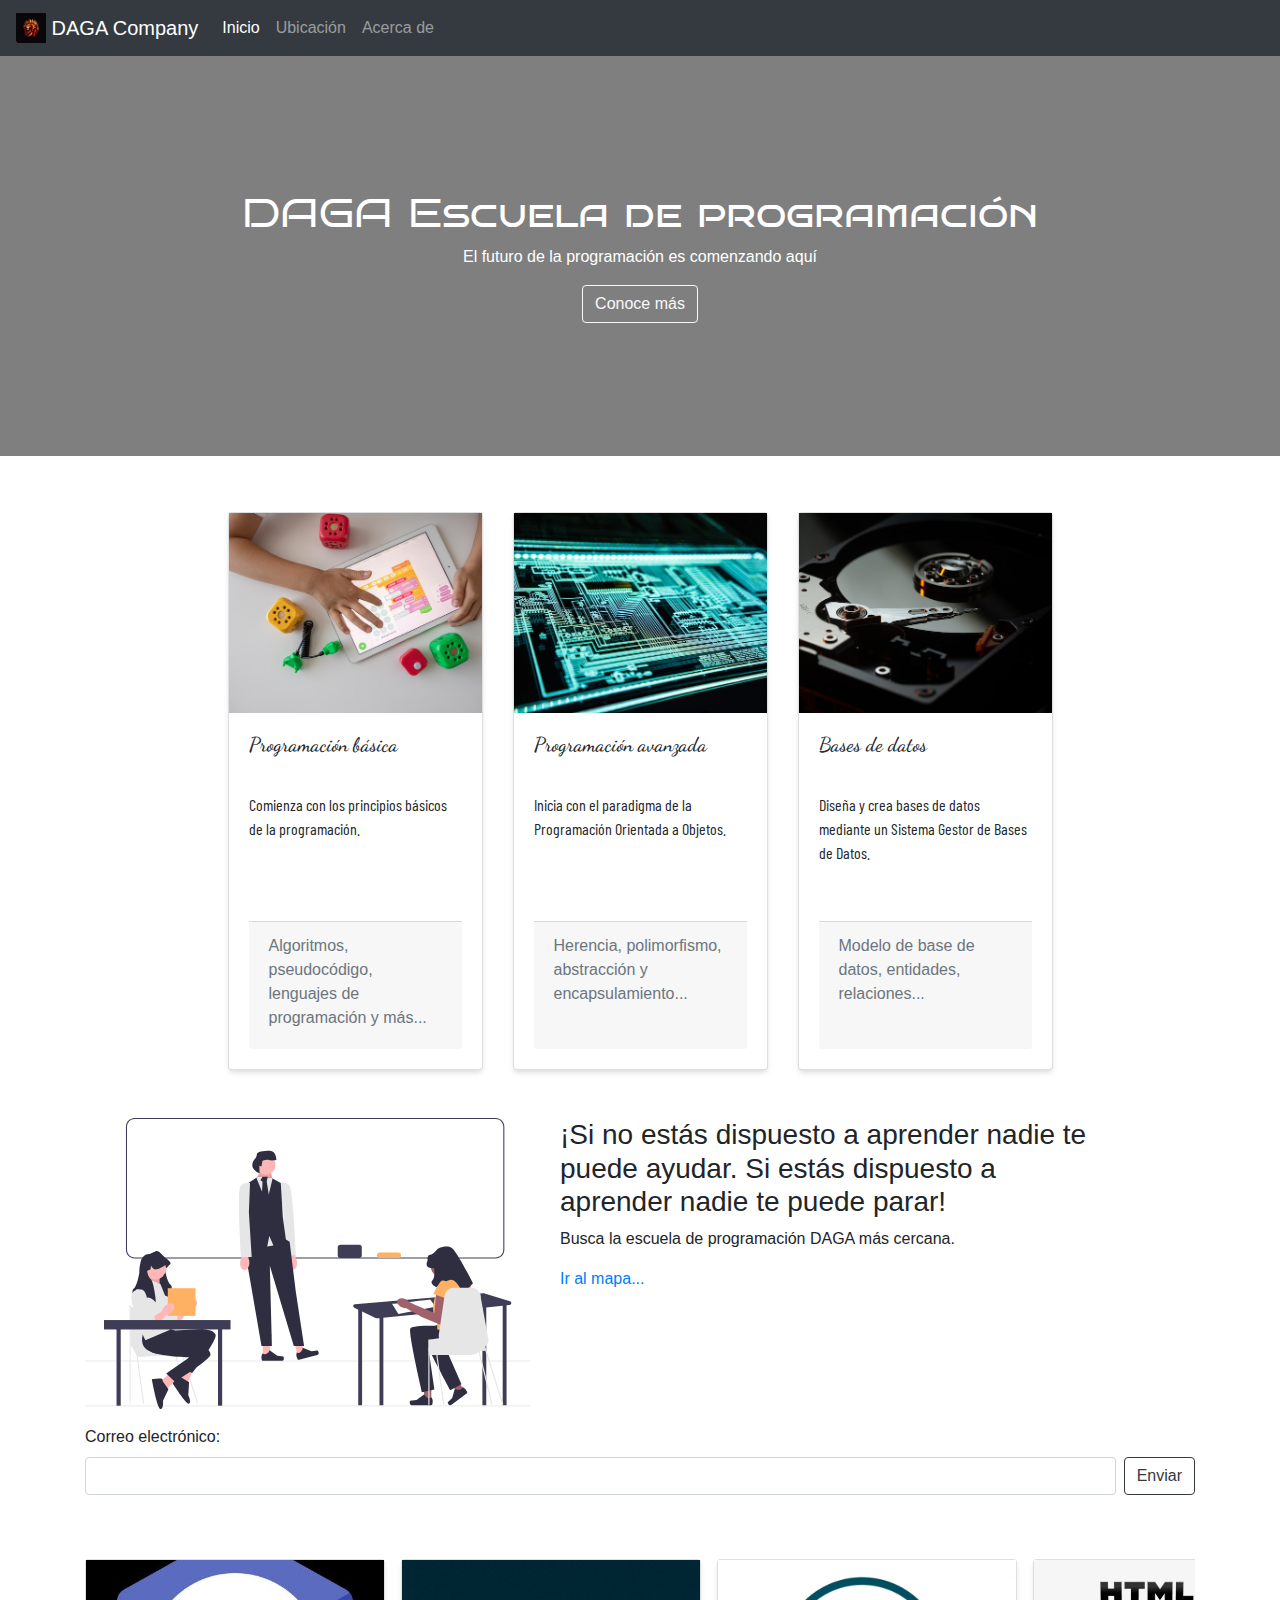
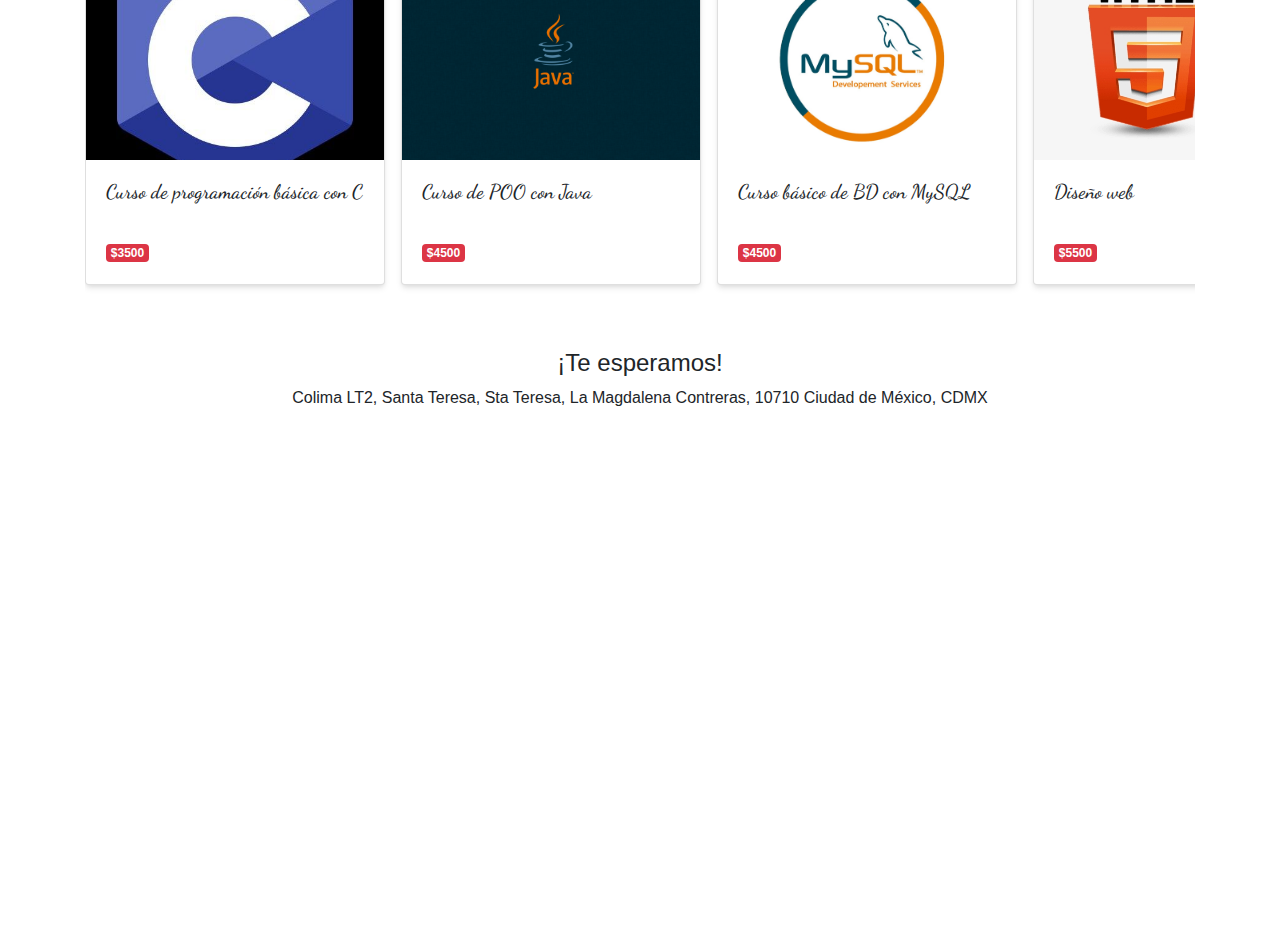
==== sitio_web/index.html @ 20e5e9e6 "Add files via upload" ====
<!DOCTYPE html>
<html lang="en">
<head>
  <meta charset="UTF-8">
  <!-- Se usa para Internet Explorer de 10 a versiones anteriores -->
  <meta http-equiv="X-UA-Compatible" content="IE=edge">
  <!-- Recalcula los pixeles para que se vea bien en celulares -->
  <meta name="viewport" content="width=device-width, initial-scale=1.0">
  <!-- Traemos el framework de Bootstrap para los estilos CSS -->
  <link rel="stylesheet" href="https://cdn.jsdelivr.net/npm/bootstrap@4.3.1/dist/css/bootstrap.min.css"
    integrity="sha384-ggOyR0iXCbMQv3Xipma34MD+dH/1fQ784/j6cY/iJTQUOhcWr7x9JvoRxT2MZw1T" crossorigin="anonymous">
  <link rel="stylesheet" href="css/style.css">
  <script src="js/script.js"></script>
  <title>Programación DAGA</title>
  <link rel="preconnect" href="https://fonts.googleapis.com">
  <link rel="preconnect" href="https://fonts.gstatic.com" crossorigin>
  <link href="https://fonts.googleapis.com/css2?family=Tilt+Prism&display=swap" rel="stylesheet">
  <link href="https://fonts.googleapis.com/css2?family=Dancing+Script:wght@700&display=swap" rel="stylesheet">
  <link href="https://fonts.googleapis.com/css2?family=Barlow+Condensed:wght@600&display=swap" rel="stylesheet">
  <link href="https://fonts.googleapis.com/css2?family=Bruno+Ace+SC&display=swap" rel="stylesheet">
</head>

<body>
  <!-- Cabecera de la página web. -->
  <header>
    <!-- Barra de navegación de la página web. -->
    <!-- Usamos Bootstrap para agregar los estilos a la barra. -->
    <nav class="navbar navbar-expand-lg navbar-dark  bg-dark">
      <a class="navbar-brand" href="#">
        <!-- Agregamos un logo a la página web. -->
        <img src="img/lion_logo.jpg" width="30" height="30" class="d-inline-block align-top" alt="Logo león">
        DAGA Company
      </a>
      <!-- Agregamos en forma de lista los elementos de la barra de navegación. -->
      <ul class="navbar-nav">
        <li class="nav-item">
          <a class="nav-link active" aria-current="page" href="#">Inicio</a>
        </li>
        <li class="nav-item">
          <a class="nav-link" href="#">Ubicación</a>
        </li>
        <li class="nav-item">
          <a class="nav-link" href="#">Acerca de</a>
        </li>
      </ul>
    </nav> <!-- Termina la barra de navegación. -->
    <!-- Agregamos un texto como portada. La imagen esta como fondo en el archivo style.css. -->
    <div class="cover d-flex justify-content-center align-items-center flex-column">
      <h1>DAGA Escuela de programación</h1>
      <p>El futuro de la programación es comenzando aquí</p>
      <!-- Agregamos un botón y usamos Boostrap para darle estilos. -->
      <button class="btn btn-outline-light">Conoce más</button>
    </div>
  </header> <!-- Termina el header. -->
  <!-- Comienza el cotenido de la página, haciendo uso de el elemento section. -->
  <section>
    <!-- Agregamos una clase container para acomodar los elementos de la página web. -->
    <div class="container mt-5 mb-5">
      <!-- Agregamos una clase row para crear un Grid y permita acomodar en forma de "tabla". -->
      <div class="row justify-content-center">
        <!-- Primer tarjeta -->
        <div class="col-12 col-sm-6 col-md-4 col-lg-3 mt-2">
          <!-- Se usa la clase col para crear las columnas de nuestro GRID-->
          <div class="card">
            <div title="Infante con una tablet jugando programación." class="cover cover-small"
              style="background-image: url(img/imagen1_programacion.jpg);"></div>
            <div class="card-body">
              <h5 class="card-title">Programación básica</h5>
              <p class="card-text">Comienza con los principios básicos de la programación.</p>
              <div class="card-footer text-muted">Algoritmos, pseudocódigo, lenguajes de programación y más...</div>
            </div>
          </div>
        </div>
        <!-- Segunda tarjeta -->
        <div class="col-12 col-sm-6 col-md-4 col-lg-3 mt-2">
          <!-- Se usa la clase col para crear las columnas de nuestro GRID-->
          <div class="card">
            <div title="Circuito integrado digital." class="cover cover-small"
              style="background-image: url(img/imagen2_programacion.jpg);"></div>
            <div class="card-body">
              <h5 class="card-title">Programación avanzada</h5>
              <p class="card-text">Inicia con el paradigma de la Programación Orientada a Objetos.</p>
              <div class="card-footer text-muted">Herencia, polimorfismo, abstracción y encapsulamiento...</div>
            </div>
          </div>
        </div>
        <!-- Tercera tarjeta -->
        <div class="col-12 col-sm-6 col-md-4 col-lg-3 mt-2">
          <!-- Se usa la clase col para crear las columnas de nuestro GRID-->
          <div class="card">
            <div title="Disco duro." class="cover cover-small"
              style="background-image: url(img/imagen3_programacion.jpg);"></div>
            <div class="card-body">
              <h5 class="card-title">Bases de datos</h5>
              <p class="card-text">Diseña y crea bases de datos mediante un Sistema Gestor de Bases de Datos.</p>
              <div class="card-footer text-muted">Modelo de base de datos, entidades, relaciones...</div>
            </div>
          </div>
        </div>
      </div>
  </section>
  <!--Creamos otro sección para agregar un formulario-->
  <section>
    <div class="container mt-5 mb-5">
      <div class="row">
        <div class="col-12 col-sm-6 col-lg-5">
          <img id="img4" src="img/imagen4_ilustracion.svg" alt="Salón de clase con varios alumnos y un profesor.">
        </div>
        <div class="col-12 col-sm-6">
          <h3>¡Si no estás dispuesto a aprender nadie te puede ayudar. Si estás dispuesto a aprender nadie te puede
            parar!</h3>
          <p>Busca la escuela de programación DAGA más cercana.</p>
          <a href="#">Ir al mapa...</a>
        </div>
      </div>
      <form action="">
        <!-- Agregamos un for que empate con el id del input para que al darle clic al label se active el respectivo input.
        Ayuda también para que los asistentes tecnológicos para que asocie la instrucción qué va a llenar el usuario-->
        <label class="mt-3" for="email">Correo electrónico:</label>
        <div class="d-flex">
          <div class="flex-fill mr-2">
            <input class="form-control" type="email" id="email" />
          </div>
          <button type="submit" class="btn btn-outline-dark">
            Enviar
          </button>
        </div>
      </form>
    </div>
  </section>
  <!-- Agregamos otra sección para nuestra tira de productos o servicios. -->
  <section>
    <div class="container mt-5 mb-5">
      <div class="product-stripe">
        <div class="stripe-container">
          <!-- Tarjetas para la tira de producto -->
          <!-- Producto 1 -->
          <div class="card">
            <div title="Logo del lenguaje C." class="cover cover-small" style="background-image: url(img/logo_c.jpg);">
            </div>
            <div class="card-body">
              <h5 class="card-title">Curso de programación básica con C</h5>
              <span class="badge badge-danger">$3500</span> <!-- Badge agregado para indicar un precio. -->
            </div>
          </div>
          <!-- Producto 2 -->
          <div class="card">
            <div title="Logo del lenguaje Java." class="cover cover-small"
              style="background-image: url(img/logo_java.png);"></div>
            <div class="card-body">
              <h5 class="card-title">Curso de POO con Java</h5>
              <span class="badge badge-danger">$4500</span> <!-- Badge agregado para indicar un precio. -->
            </div>
          </div>
          <!-- Producto 3 -->
          <div class="card">
            <div title="Logo del Sistema Gestor de Bases de Datos MySQL." class="cover cover-small"
              style="background-image: url(img/logo_msyql.jpg);"></div>
            <div class="card-body">
              <h5 class="card-title">Curso básico de BD con MySQL</h5>
              <span class="badge badge-danger">$4500</span> <!-- Badge agregado para indicar un precio. -->
            </div>
          </div>
          <!-- Producto 4 -->
          <div class="card">
            <div title="Logo de los lenguajes HTML y CSS3." class="cover cover-small"
              style="background-image: url(img/logo_html_css.png);"></div>
            <div class="card-body">
              <h5 class="card-title">Diseño web</h5>
              <span class="badge badge-danger">$5500</span> <!-- Badge agregado para indicar un precio. -->
            </div>
          </div>
        </div>
      </div>
    </div>
  </section>
  <section>
    <div class="container mt-5 mb-5 text-center">
      <h4>¡Te esperamos!</h4>
      <p>Colima LT2, Santa Teresa, Sta Teresa, La Magdalena Contreras, 10710 Ciudad de México, CDMX</p>
      <iframe
        src="https://www.google.com/maps/embed?pb=!1m18!1m12!1m3!1d642.0241675054159!2d-99.22929407789698!3d19.31077368551869!2m3!1f0!2f0!3f0!3m2!1i1024!2i768!4f13.1!3m3!1m2!1s0x85cdff9f590cdba9%3A0x8827f6e04635a0a3!2sColegio%20Nacional%20de%20Educaci%C3%B3n%20Profesional%20T%C3%A9cnica%20-%20Plantel%20Magdalena%20Contreras!5e0!3m2!1ses-419!2smx!4v1683435861900!5m2!1ses-419!2smx"
        width="600" height="450" style="border:0;" allowfullscreen="" loading="lazy"
        referrerpolicy="no-referrer-when-downgrade"></iframe>
    </div>
  </section>
</body>

</html>
---- sitio_web/css/style.css ----
body {
    margin: 0em;
    
}

h1 {
    font-family: 'Bruno Ace SC', cursive;
}

.cover {
    height: 400px;
    background-image: url("D:/Documentos/Trabajo/CONALEP/Semestres/semestre2_22-23/6to semestre/Clases/sitio_web/img/portada.jpg");
    color: white;
    background-size: cover;
    background-position: center;
    background-color: rgb(0, 0, 0, 0.5);
    background-blend-mode: darken;
}

.cover-small {
    height: 200px;
    background-blend-mode: normal;
}

.card {
    box-shadow: 0 4px 6px -1px rgba(0, 0, 0, 0.1), 0 2px 4px -1px rgba(0, 0, 0, 0.06);
}

.card-title {
    font-family: 'Dancing Script', cursive;
    min-height: 3rem;
}

.card-text {
    font-family: 'Barlow Condensed', sans-serif;
    min-height: 7rem;
}

.card-footer {
    min-height: 8rem;
}

#img4 {
    max-width: 100%;
    height: auto;
}

.product-stripe{
    overflow-x: scroll;
    padding-top: 1rem;
    padding-bottom: 1rem;
}
.stripe-container{
    display: flex;
}
.stripe-container .card {
    width: 300px;
    flex-shrink: 0;
    margin-right: 1rem;
}
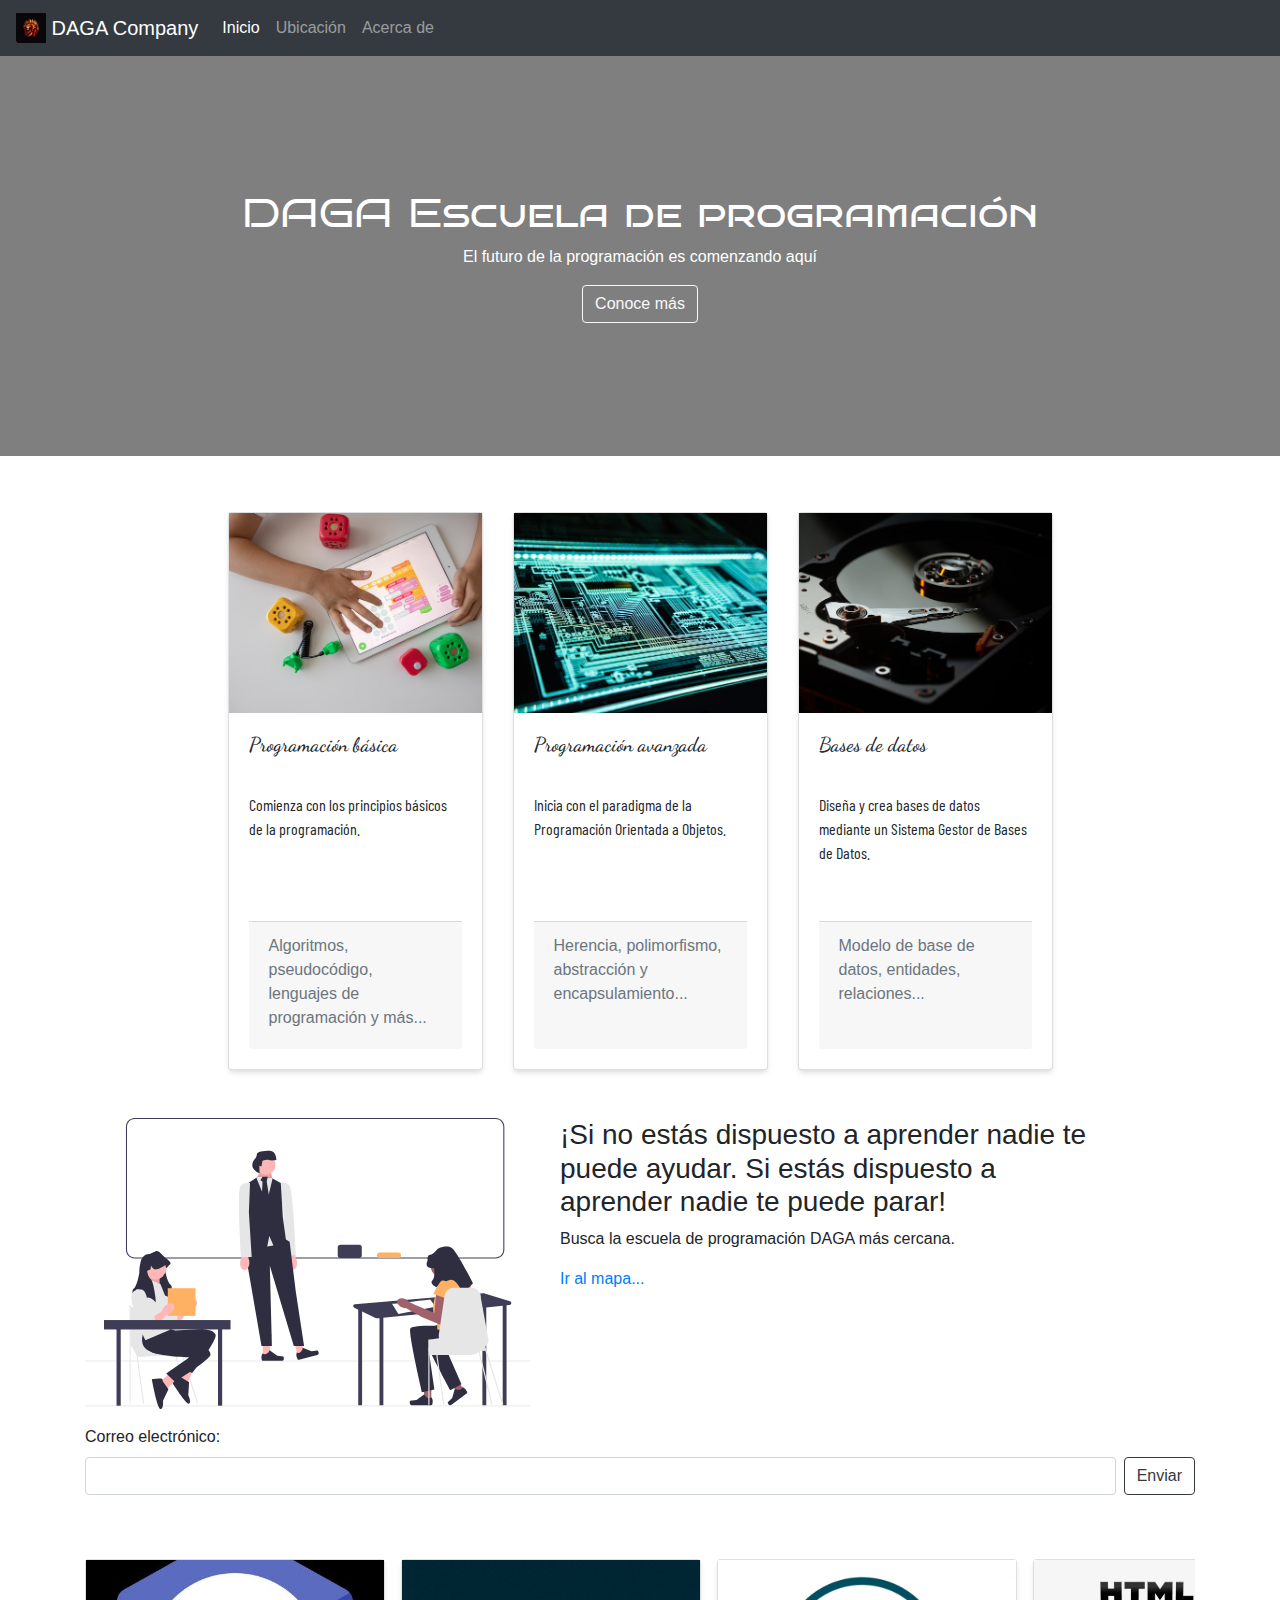
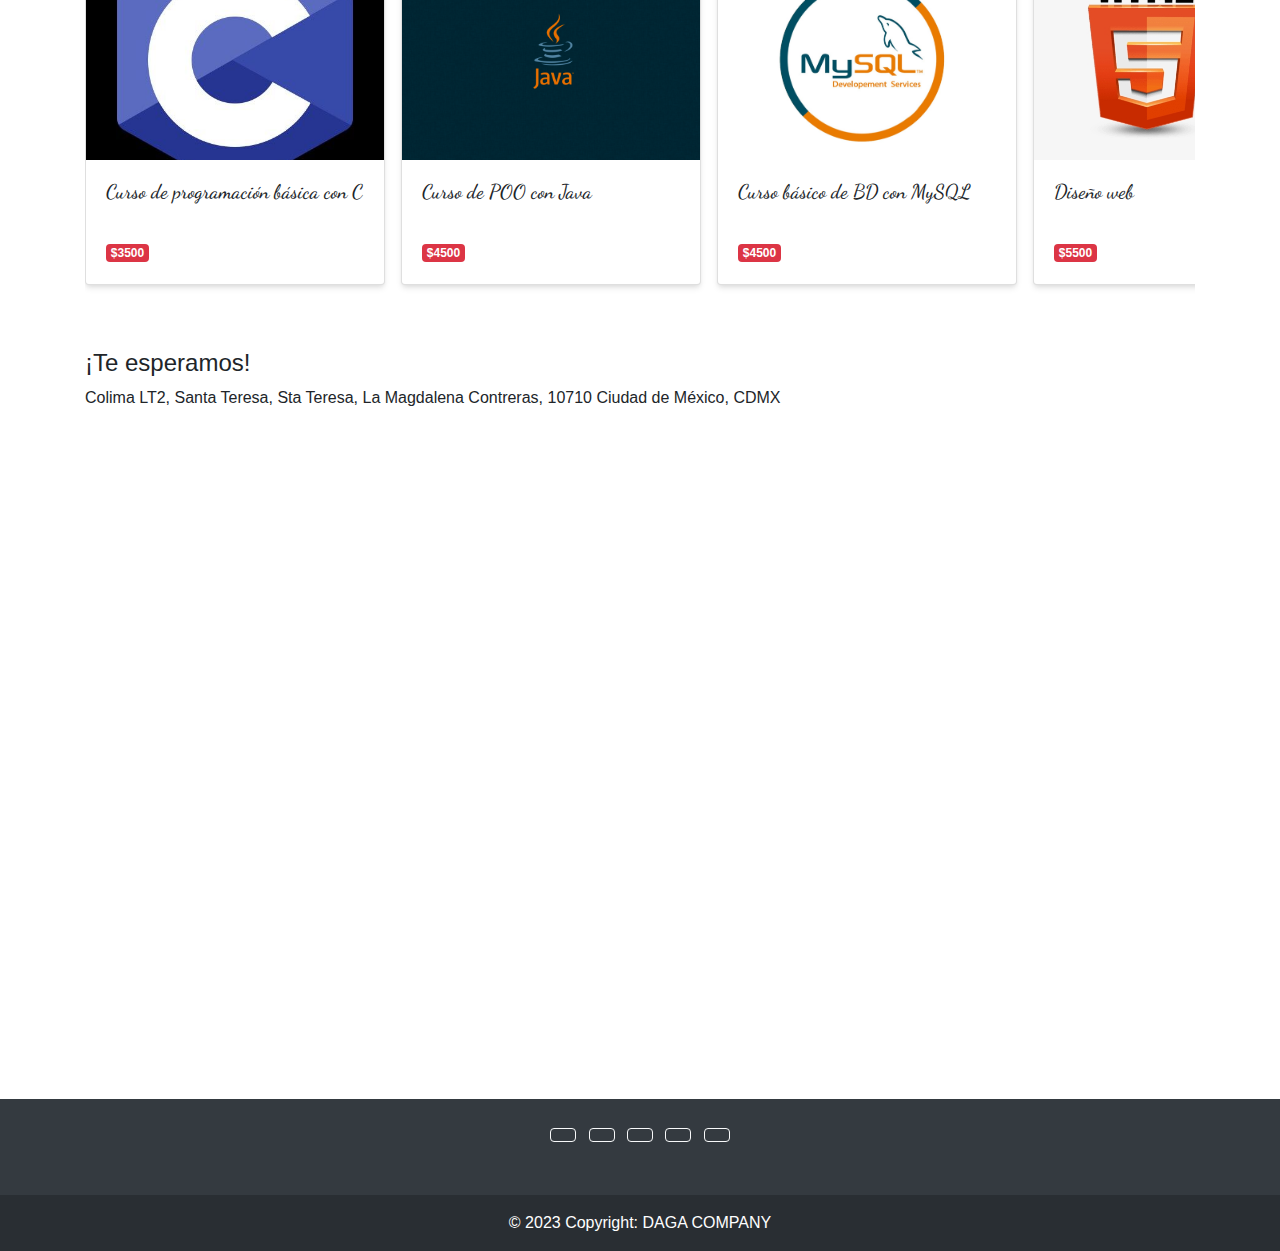
==== commit e2b16dce: "Add files via upload" ====
--- a/sitio_web/index.html
+++ b/sitio_web/index.html
@@ -1,5 +1,6 @@
 <!DOCTYPE html>
 <html lang="en">
+
 <head>
   <meta charset="UTF-8">
   <!-- Se usa para Internet Explorer de 10 a versiones anteriores -->
@@ -12,6 +13,9 @@
   <link rel="stylesheet" href="css/style.css">
   <script src="js/script.js"></script>
   <title>Programación DAGA</title>
+  <link rel="stylesheet" href="fontawesome/css/fontawesome.css">
+  <link rel="stylesheet" href="fontawesome/css/brands.css">
+  <link rel="stylesheet" href="fontawesome/css/solid.css">
   <link rel="preconnect" href="https://fonts.googleapis.com">
   <link rel="preconnect" href="https://fonts.gstatic.com" crossorigin>
   <link href="https://fonts.googleapis.com/css2?family=Tilt+Prism&display=swap" rel="stylesheet">
@@ -25,7 +29,7 @@
   <header>
     <!-- Barra de navegación de la página web. -->
     <!-- Usamos Bootstrap para agregar los estilos a la barra. -->
-    <nav class="navbar navbar-expand-lg navbar-dark  bg-dark">
+    <nav class="navbar navbar-expand-lg navbar-dark bg-dark" id="barra">
       <a class="navbar-brand" href="#">
         <!-- Agregamos un logo a la página web. -->
         <img src="img/lion_logo.jpg" width="30" height="30" class="d-inline-block align-top" alt="Logo león">
@@ -40,7 +44,7 @@
           <a class="nav-link" href="#">Ubicación</a>
         </li>
         <li class="nav-item">
-          <a class="nav-link" href="#">Acerca de</a>
+          <a class="nav-link" href="acercade.html">Acerca de</a>
         </li>
       </ul>
     </nav> <!-- Termina la barra de navegación. -->
@@ -174,16 +178,53 @@
       </div>
     </div>
   </section>
-  <section>
-    <div class="container mt-5 mb-5 text-center">
+  <!-- Agregamos un mapa de nuestra ubicación-->
+  <section>
+    <div class="container mt-5 mb-5">
       <h4>¡Te esperamos!</h4>
       <p>Colima LT2, Santa Teresa, Sta Teresa, La Magdalena Contreras, 10710 Ciudad de México, CDMX</p>
-      <iframe
-        src="https://www.google.com/maps/embed?pb=!1m18!1m12!1m3!1d642.0241675054159!2d-99.22929407789698!3d19.31077368551869!2m3!1f0!2f0!3f0!3m2!1i1024!2i768!4f13.1!3m3!1m2!1s0x85cdff9f590cdba9%3A0x8827f6e04635a0a3!2sColegio%20Nacional%20de%20Educaci%C3%B3n%20Profesional%20T%C3%A9cnica%20-%20Plantel%20Magdalena%20Contreras!5e0!3m2!1ses-419!2smx!4v1683435861900!5m2!1ses-419!2smx"
-        width="600" height="450" style="border:0;" allowfullscreen="" loading="lazy"
-        referrerpolicy="no-referrer-when-downgrade"></iframe>
-    </div>
-  </section>
+      <div class="responsive-iframe">
+        <iframe
+          src="https://www.google.com/maps/embed?pb=!1m18!1m12!1m3!1d642.0241675054159!2d-99.22929407789698!3d19.31077368551869!2m3!1f0!2f0!3f0!3m2!1i1024!2i768!4f13.1!3m3!1m2!1s0x85cdff9f590cdba9%3A0x8827f6e04635a0a3!2sColegio%20Nacional%20de%20Educaci%C3%B3n%20Profesional%20T%C3%A9cnica%20-%20Plantel%20Magdalena%20Contreras!5e0!3m2!1ses-419!2smx!4v1683435861900!5m2!1ses-419!2smx"
+          width="600" height="450" style="border:0;" allowfullscreen="" loading="lazy"
+          referrerpolicy="no-referrer-when-downgrade"></iframe>
+      </div>
+    </div>
+  </section>
+  <footer class="bg-dark text-center text-white">
+    <!-- Grid container -->
+    <div class="container p-4 pb-0">
+      <!-- Section: Social media -->
+      <section class="mb-4">
+        <!-- Facebook -->
+        <a class="btn btn-outline-light btn-floating m-1" href="https://www.facebook.com/davidgalba94/" role="button"
+          target="_blank"><i class="fab fa-facebook-f"></i></a>
+
+        <!-- Twitter -->
+        <a class="btn btn-outline-light btn-floating m-1" href="https://twitter.com/david_g_alba" role="button"
+          target="_blank">
+          <i class="fab fa-twitter"></i></a>
+        <!-- Google -->
+        <a class="btn btn-outline-light btn-floating m-1" href="https://www.google.com/intl/es/gmail/about/"
+          role="button" target="_blank">
+          <i class="fab fa-google"></i></a>
+        <!-- Instagram -->
+        <a class="btn btn-outline-light btn-floating m-1" href="https://www.instagram.com/david_g_alba/"
+          role="button" target="_blank"><i class="fab fa-instagram"></i></a>
+        <!-- Github -->
+        <a class="btn btn-outline-light btn-floating m-1" href="#!" role="button"><i class="fab fa-github"></i></a>
+      </section>
+      <!-- Section: Social media -->
+    </div>
+    <!-- Grid container -->
+
+    <!-- Copyright -->
+    <div class="text-center p-3" style="background-color: rgba(0, 0, 0, 0.2);">
+      &copy; 2023 Copyright:
+      <a class="text-white" href="#barra">DAGA COMPANY</a>
+    </div>
+    <!-- Copyright -->
+  </footer>
 </body>
 
 </html>--- a/sitio_web/css/style.css
+++ b/sitio_web/css/style.css
@@ -57,4 +57,15 @@
     width: 300px;
     flex-shrink: 0;
     margin-right: 1rem;
+}
+.responsive-iframe {
+    position: relative;
+    padding-top: 56.25%;
+}
+.responsive-iframe iframe {
+    position: absolute;
+    top: 0;
+    left: 0;
+    width: 100%;
+    height: 100%;
 }